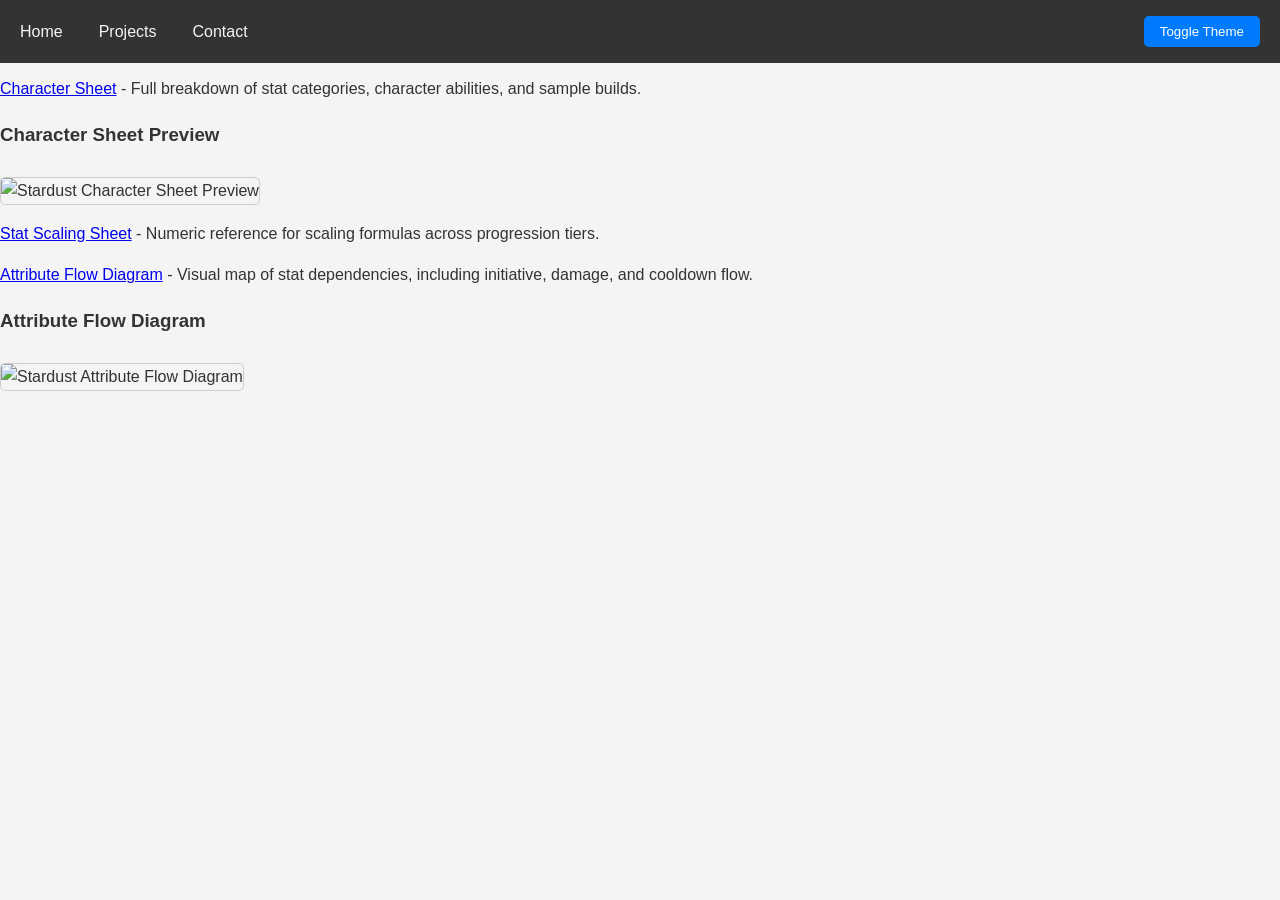
==== stardust.html @ 1f71daff "Add dropdown navigation for project pages" ====
<!DOCTYPE html>
<html lang="en">
<head>
    <meta charset="UTF-8">
    <meta name="viewport" content="width=device-width, initial-scale=1.0">
    <title>Stardust</title>
    <link rel="stylesheet" href="style.css">
</head>
<body>
    <header>
    <nav>
        <ul>
            <!-- Navigation links to different sections of the page -->
            <li><a href="index.html">Home</a></li>
            <li class="dropdown">
                <a href="javascript:void(0)" class="dropbtn">Projects</a>
                <div class="dropdown-content">
                    <a href="stardust.html">Stardust</a>
                    <a href="wtss.html">When The Sun Sets</a>
                </div>
            </li>
            <li><a href="index.html#contact">Contact</a></li>
        </ul>
    </nav>
    <!-- Button to toggle between light and dark themes -->
    <button id="theme-toggle">Toggle Theme</button>
    </header>
    <main>
        <ul>
            <li>
                <a href="assets/Stardust Character Sheet.pdf" target="_blank">Character Sheet</a> - Full breakdown of stat categories, character abilities, and sample builds.
                <div>
                    <h3>Character Sheet Preview</h3>
                    <img src="assets/Stardust Stats.png" alt="Stardust Character Sheet Preview" style="max-width: 100%; height: auto; margin-top: 0.5em;">
                </div>
            </li>
            <li>
                <a href="assets/Stardust Stat Sheet.pdf" target="_blank">Stat Scaling Sheet</a> - Numeric reference for scaling formulas across progression tiers.
            </li>
            <li>
                <a href="assets/Stardust Stats.png" target="_blank">Attribute Flow Diagram</a> - Visual map of stat dependencies, including initiative, damage, and cooldown flow.
                <div>
                    <h3>Attribute Flow Diagram</h3>
                    <img src="assets/Stardust Stats.png" alt="Stardust Attribute Flow Diagram" style="max-width: 100%; height: auto; margin-top: 0.5em;">
                </div>
            </li>
        </ul>
    </main>
    <script src="script.js"></script>
</body>
</html>
---- style.css ----
/* General Styles */
:root {
    --primary-color: #333;
    --secondary-color: #f4f4f4;
    --accent-color: #007bff;
    --text-color: #333;
    --bg-color: #f4f4f4;
}

body {
    font-family: 'Segoe UI', Tahoma, Geneva, Verdana, sans-serif;
    line-height: 1.6;
    margin: 0;
    padding: 0;
    background-color: var(--bg-color);
    color: var(--text-color);
    transition: background-color 0.3s, color 0.3s;
}

.dark-theme {
    --primary-color: #f4f4f4;
    --secondary-color: #333;
    --accent-color: #007bff;
    --text-color: #f4f4f4;
    --bg-color: #222;
}

/* Header */
header {
    background: var(--primary-color);
    color: var(--secondary-color);
    padding: 1rem 0;
    position: fixed;
    width: 100%;
    top: 0;
    z-index: 1000;
    display: flex;
    justify-content: space-between;
    align-items: center;
}

nav ul {
    list-style: none;
    padding: 0;
    margin: 0;
    display: flex;
}

nav ul li {
    margin-left: 20px;
}

nav a {
    color: var(--secondary-color);
    text-decoration: none;
}

/* Dropdown Button */
.dropbtn {
    padding: 16px;
    font-size: 16px;
    border: none;
    cursor: pointer;
}

/* The container <div> - needed to position the dropdown content */
.dropdown {
    position: relative;
    display: inline-block;
}

/* Dropdown Content (Hidden by Default) */
.dropdown-content {
    display: none;
    position: absolute;
    background-color: #f9f9f9;
    min-width: 160px;
    box-shadow: 0px 8px 16px 0px rgba(0,0,0,0.2);
    z-index: 1;
}

/* Links inside the dropdown */
.dropdown-content a {
    color: black;
    padding: 12px 16px;
    text-decoration: none;
    display: block;
}

/* Change color of dropdown links on hover */
.dropdown-content a:hover {background-color: #f1f1f1}

/* Show the dropdown menu on hover */
.dropdown:hover .dropdown-content {
    display: block;
}

#theme-toggle {
    margin-right: 20px;
    background: var(--accent-color);
    color: white;
    border: none;
    padding: 0.5rem 1rem;
    cursor: pointer;
    border-radius: 5px;
}

/* Main Content */
main {
    padding-top: 60px; /* For fixed header */
}

section {
    padding: 2rem;
    margin: 0 2rem;
    border-bottom: 1px solid #ccc;
}

/* Hero Section */
#hero {
    min-height: 100vh;
    display: flex;
    align-items: center;
    justify-content: center;
    text-align: center;
}

.hero-content h1 {
    font-size: 3rem;
    margin-bottom: 0.5rem;
}

.hero-buttons .btn {
    display: inline-block;
    padding: 0.8rem 1.6rem;
    margin: 0.5rem;
    background: var(--accent-color);
    color: white;
    text-decoration: none;
    border-radius: 5px;
    transition: background-color 0.3s;
}

.hero-buttons .btn:hover {
    background: #0056b3;
}

/* Skills Section */
#skills ul {
    list-style: none;
    padding: 0;
}

#skills li {
    background: var(--primary-color);
    color: var(--secondary-color);
    padding: 0.5rem;
    margin-bottom: 0.5rem;
    border-radius: 5px;
}

/* Projects Section */
.project-container {
    margin-bottom: 1rem;
}

.project-header {
    background: var(--accent-color);
    color: white;
    padding: 1rem;
    width: 100%;
    border: none;
    text-align: left;
    cursor: pointer;
    font-size: 1.2rem;
    border-radius: 5px;
}

.project-content {
    padding: 1rem;
    background: var(--secondary-color);
    color: var(--primary-color);
    display: none; /* Hidden by default */
}

/* Project Pages */
main ul {
    list-style: none;
    padding: 0;
}

main ul li {
    margin-bottom: 1rem;
}

main ul li img {
    max-width: 100%;
    height: auto;
    border: 1px solid #ccc;
    border-radius: 5px;
}

/* Footer */
footer {
    text-align: center;
    padding: 2rem;
}

footer a {
    color: var(--accent-color);
    text-decoration: none;
}

/* Responsive Design */
@media(max-width: 768px) {
    header {
        flex-direction: column;
    }

    nav ul {
        flex-direction: column;
        align-items: center;
        width: 100%;
    }

    nav ul li {
        margin: 10px 0;
    }

    main {
        padding-top: 120px; /* Adjust for taller header */
    }

    section {
        margin: 0 1rem;
    }

    .hero-content h1 {
        font-size: 2rem;
    }
}
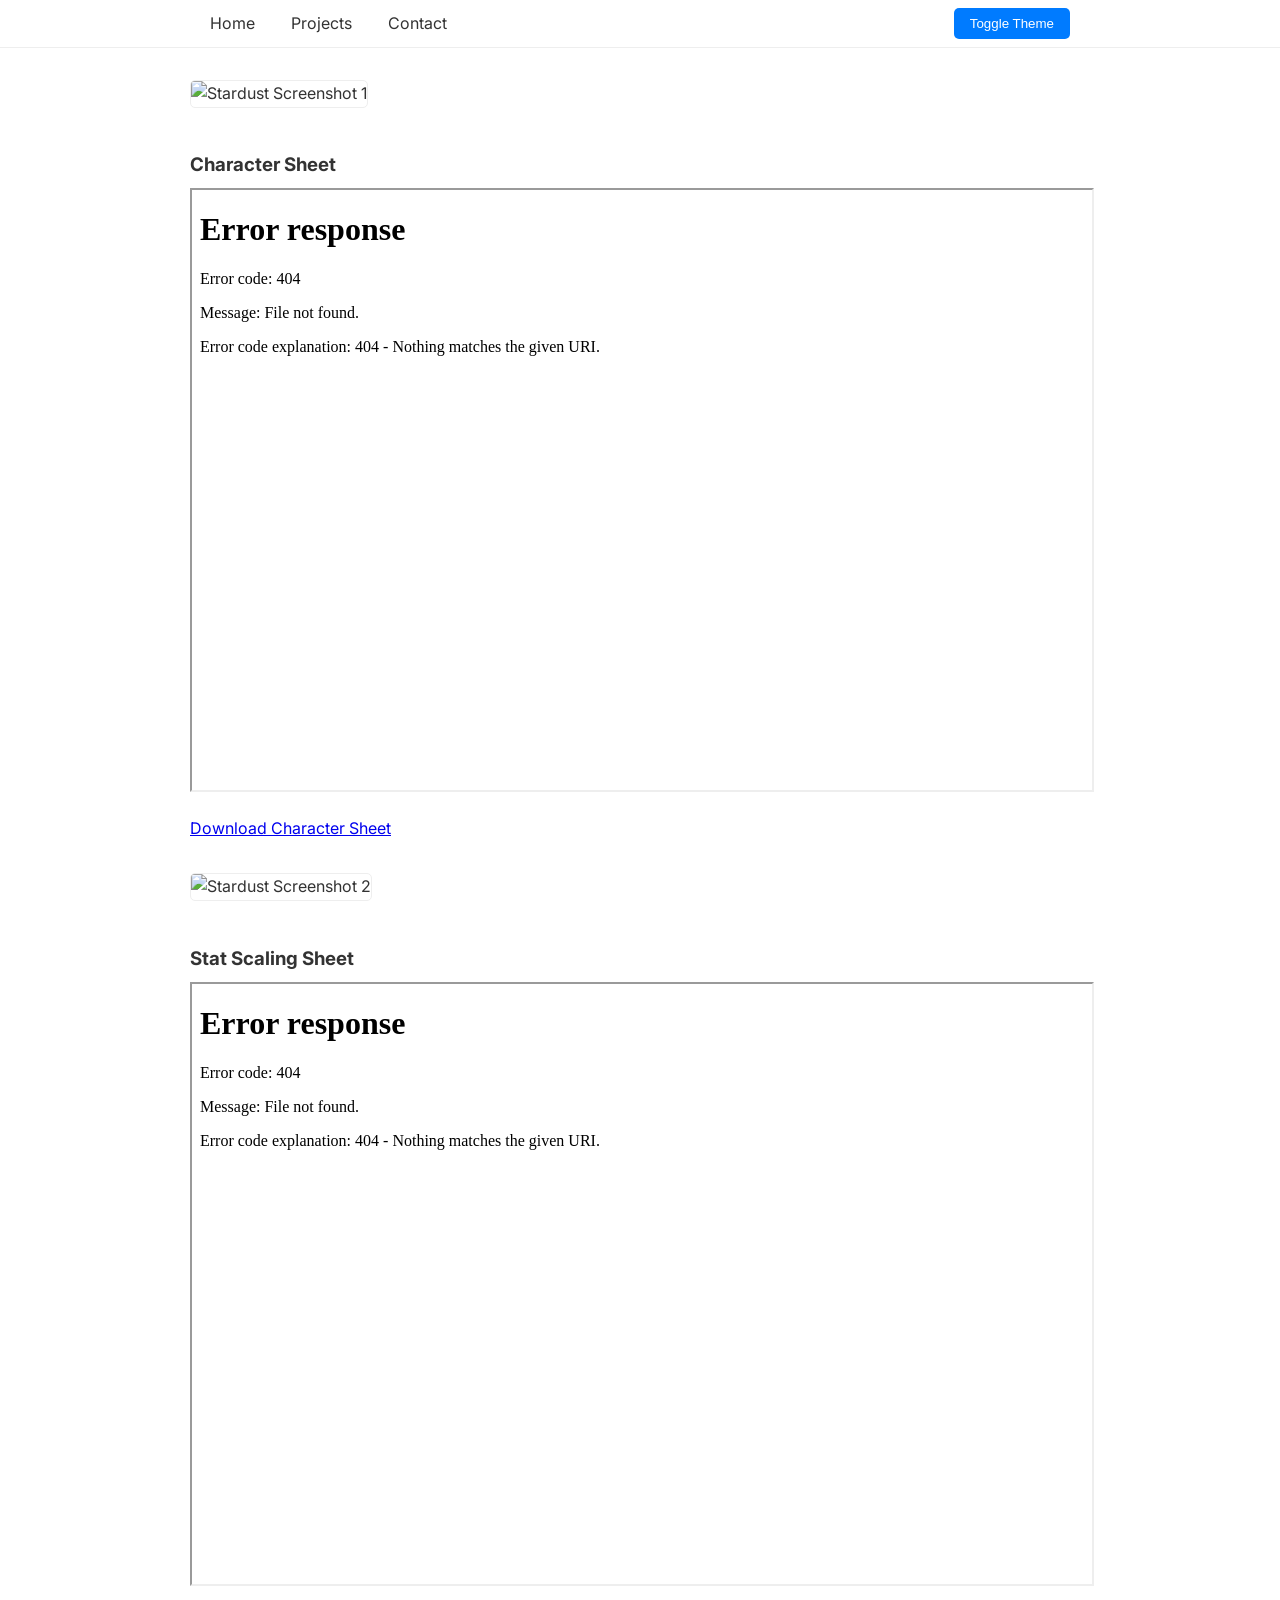
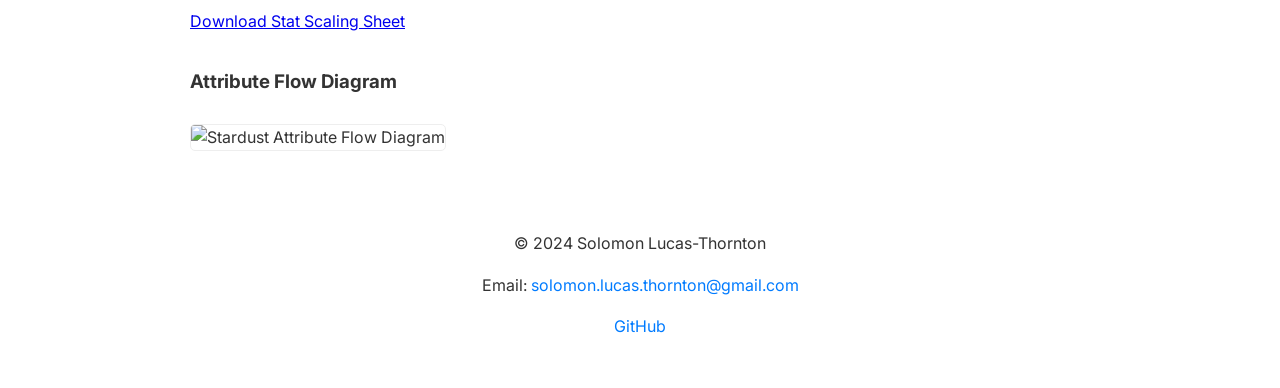
==== commit f638c6b2: "Fix layout, styling, and asset rendering This commit addresses a number of issues to improve the ove" ====
--- a/stardust.html
+++ b/stardust.html
@@ -8,44 +8,49 @@
 </head>
 <body>
     <header>
-    <nav>
-        <ul>
-            <!-- Navigation links to different sections of the page -->
-            <li><a href="index.html">Home</a></li>
-            <li class="dropdown">
-                <a href="javascript:void(0)" class="dropbtn">Projects</a>
-                <div class="dropdown-content">
-                    <a href="stardust.html">Stardust</a>
-                    <a href="wtss.html">When The Sun Sets</a>
-                </div>
-            </li>
-            <li><a href="index.html#contact">Contact</a></li>
-        </ul>
-    </nav>
-    <!-- Button to toggle between light and dark themes -->
-    <button id="theme-toggle">Toggle Theme</button>
+        <div class="header-container">
+            <nav>
+                <ul>
+                    <!-- Navigation links to different sections of the page -->
+                    <li><a href="index.html">Home</a></li>
+                    <li class="dropdown">
+                        <a href="javascript:void(0)" class="dropbtn">Projects</a>
+                        <div class="dropdown-content">
+                            <a href="stardust.html">Stardust</a>
+                            <a href="wtss.html">When The Sun Sets</a>
+                        </div>
+                    </li>
+                    <li><a href="index.html#contact">Contact</a></li>
+                </ul>
+            </nav>
+            <!-- Button to toggle between light and dark themes -->
+            <button id="theme-toggle">Toggle Theme</button>
+        </div>
     </header>
     <main>
-        <ul>
-            <li>
-                <a href="assets/Stardust Character Sheet.pdf" target="_blank">Character Sheet</a> - Full breakdown of stat categories, character abilities, and sample builds.
-                <div>
-                    <h3>Character Sheet Preview</h3>
-                    <img src="assets/Stardust Stats.png" alt="Stardust Character Sheet Preview" style="max-width: 100%; height: auto; margin-top: 0.5em;">
-                </div>
-            </li>
-            <li>
-                <a href="assets/Stardust Stat Sheet.pdf" target="_blank">Stat Scaling Sheet</a> - Numeric reference for scaling formulas across progression tiers.
-            </li>
-            <li>
-                <a href="assets/Stardust Stats.png" target="_blank">Attribute Flow Diagram</a> - Visual map of stat dependencies, including initiative, damage, and cooldown flow.
-                <div>
-                    <h3>Attribute Flow Diagram</h3>
-                    <img src="assets/Stardust Stats.png" alt="Stardust Attribute Flow Diagram" style="max-width: 100%; height: auto; margin-top: 0.5em;">
-                </div>
-            </li>
-        </ul>
+        <img src="assets/stardust_screenshot_1.jpg" alt="Stardust Screenshot 1" class="screenshot">
+        <div class="pdf-container">
+            <h3>Character Sheet</h3>
+            <iframe src="assets/stardust_character_sheet.pdf" width="100%" height="600px"></iframe>
+            <p><a href="assets/stardust_character_sheet.pdf" target="_blank">Download Character Sheet</a></p>
+        </div>
+        <img src="assets/stardust_screenshot_2.jpg" alt="Stardust Screenshot 2" class="screenshot">
+        <div class="pdf-container">
+            <h3>Stat Scaling Sheet</h3>
+            <iframe src="assets/stardust_stat_sheet.pdf" width="100%" height="600px"></iframe>
+            <p><a href="assets/stardust_stat_sheet.pdf" target="_blank">Download Stat Scaling Sheet</a></p>
+        </div>
+        <div>
+            <h3>Attribute Flow Diagram</h3>
+            <img src="assets/stardust_stats.png" alt="Stardust Attribute Flow Diagram" style="max-width: 100%; height: auto; margin-top: 0.5em;">
+        </div>
     </main>
+    <!-- Footer -->
+    <footer>
+        <p>&copy; 2024 Solomon Lucas-Thornton</p>
+        <p>Email: <a href="mailto:solomon.lucas.thornton@gmail.com">solomon.lucas.thornton@gmail.com</a></p>
+        <p><a href="https://github.com/Soluke" target="_blank">GitHub</a></p>
+    </footer>
     <script src="script.js"></script>
 </body>
 </html>
--- a/style.css
+++ b/style.css
@@ -1,14 +1,16 @@
 /* General Styles */
+@import url('https://fonts.googleapis.com/css2?family=Inter:wght@400;700&display=swap');
+
 :root {
     --primary-color: #333;
     --secondary-color: #f4f4f4;
     --accent-color: #007bff;
     --text-color: #333;
-    --bg-color: #f4f4f4;
+    --bg-color: #fff;
 }
 
 body {
-    font-family: 'Segoe UI', Tahoma, Geneva, Verdana, sans-serif;
+    font-family: 'Inter', sans-serif;
     line-height: 1.6;
     margin: 0;
     padding: 0;
@@ -27,16 +29,37 @@
 
 /* Header */
 header {
-    background: var(--primary-color);
-    color: var(--secondary-color);
-    padding: 1rem 0;
+    background: #fff;
+    color: var(--primary-color);
+    padding: 0.5rem 0;
     position: fixed;
     width: 100%;
     top: 0;
     z-index: 1000;
+    border-bottom: 1px solid #eee;
+    display: flex;
+    justify-content: center;
+}
+
+.header-container {
     display: flex;
     justify-content: space-between;
     align-items: center;
+    width: 100%;
+    max-width: 900px;
+    padding: 0 1rem;
+}
+
+header h1 {
+    font-size: 1.5rem;
+    margin: 0;
+}
+
+.headshot {
+    width: 50px;
+    height: 50px;
+    border-radius: 50%;
+    object-fit: cover;
 }
 
 nav ul {
@@ -51,8 +74,13 @@
 }
 
 nav a {
-    color: var(--secondary-color);
+    color: var(--primary-color);
     text-decoration: none;
+    transition: color 0.3s;
+}
+
+nav a:hover {
+    color: var(--accent-color);
 }
 
 /* Dropdown Button */
@@ -107,13 +135,20 @@
 
 /* Main Content */
 main {
-    padding-top: 60px; /* For fixed header */
+    padding: 80px 1rem 1rem;
+    max-width: 900px;
+    margin: 0 auto;
 }
 
 section {
+    padding: 2rem 0;
+    margin-bottom: 1.5rem;
+    border-bottom: 1px solid #eee;
+}
+
+section:nth-child(even) {
+    background-color: #f9f9f9;
     padding: 2rem;
-    margin: 0 2rem;
-    border-bottom: 1px solid #ccc;
 }
 
 /* Hero Section */
@@ -174,6 +209,11 @@
     cursor: pointer;
     font-size: 1.2rem;
     border-radius: 5px;
+    transition: background-color 0.3s;
+}
+
+.project-header:hover {
+    background-color: #0056b3;
 }
 
 .project-content {
@@ -193,10 +233,26 @@
     margin-bottom: 1rem;
 }
 
-main ul li img {
+main img {
     max-width: 100%;
     height: auto;
-    border: 1px solid #ccc;
+    border: 1px solid #eee;
+    border-radius: 5px;
+    object-fit: cover;
+    margin-bottom: 1rem;
+}
+
+.pdf-container {
+    margin-bottom: 2rem;
+}
+
+.pdf-container h3 {
+    margin-bottom: 0.5rem;
+}
+
+.screenshot {
+    width: 100%;
+    margin-bottom: 1.5rem;
     border-radius: 5px;
 }
 
@@ -212,15 +268,17 @@
 }
 
 /* Responsive Design */
-@media(max-width: 768px) {
-    header {
+@media (max-width: 768px) {
+    .header-container {
         flex-direction: column;
+        padding: 0.5rem 1rem;
     }
 
     nav ul {
         flex-direction: column;
         align-items: center;
         width: 100%;
+        margin-top: 1rem;
     }
 
     nav ul li {
@@ -228,14 +286,22 @@
     }
 
     main {
-        padding-top: 120px; /* Adjust for taller header */
+        padding-top: 150px;
     }
 
     section {
-        margin: 0 1rem;
+        padding: 1.5rem 1rem;
+    }
+
+    section:nth-child(even) {
+        padding: 1.5rem 1rem;
     }
 
     .hero-content h1 {
-        font-size: 2rem;
-    }
-}
+        font-size: 2.5rem;
+    }
+
+    .headshot {
+        margin-top: 1rem;
+    }
+}
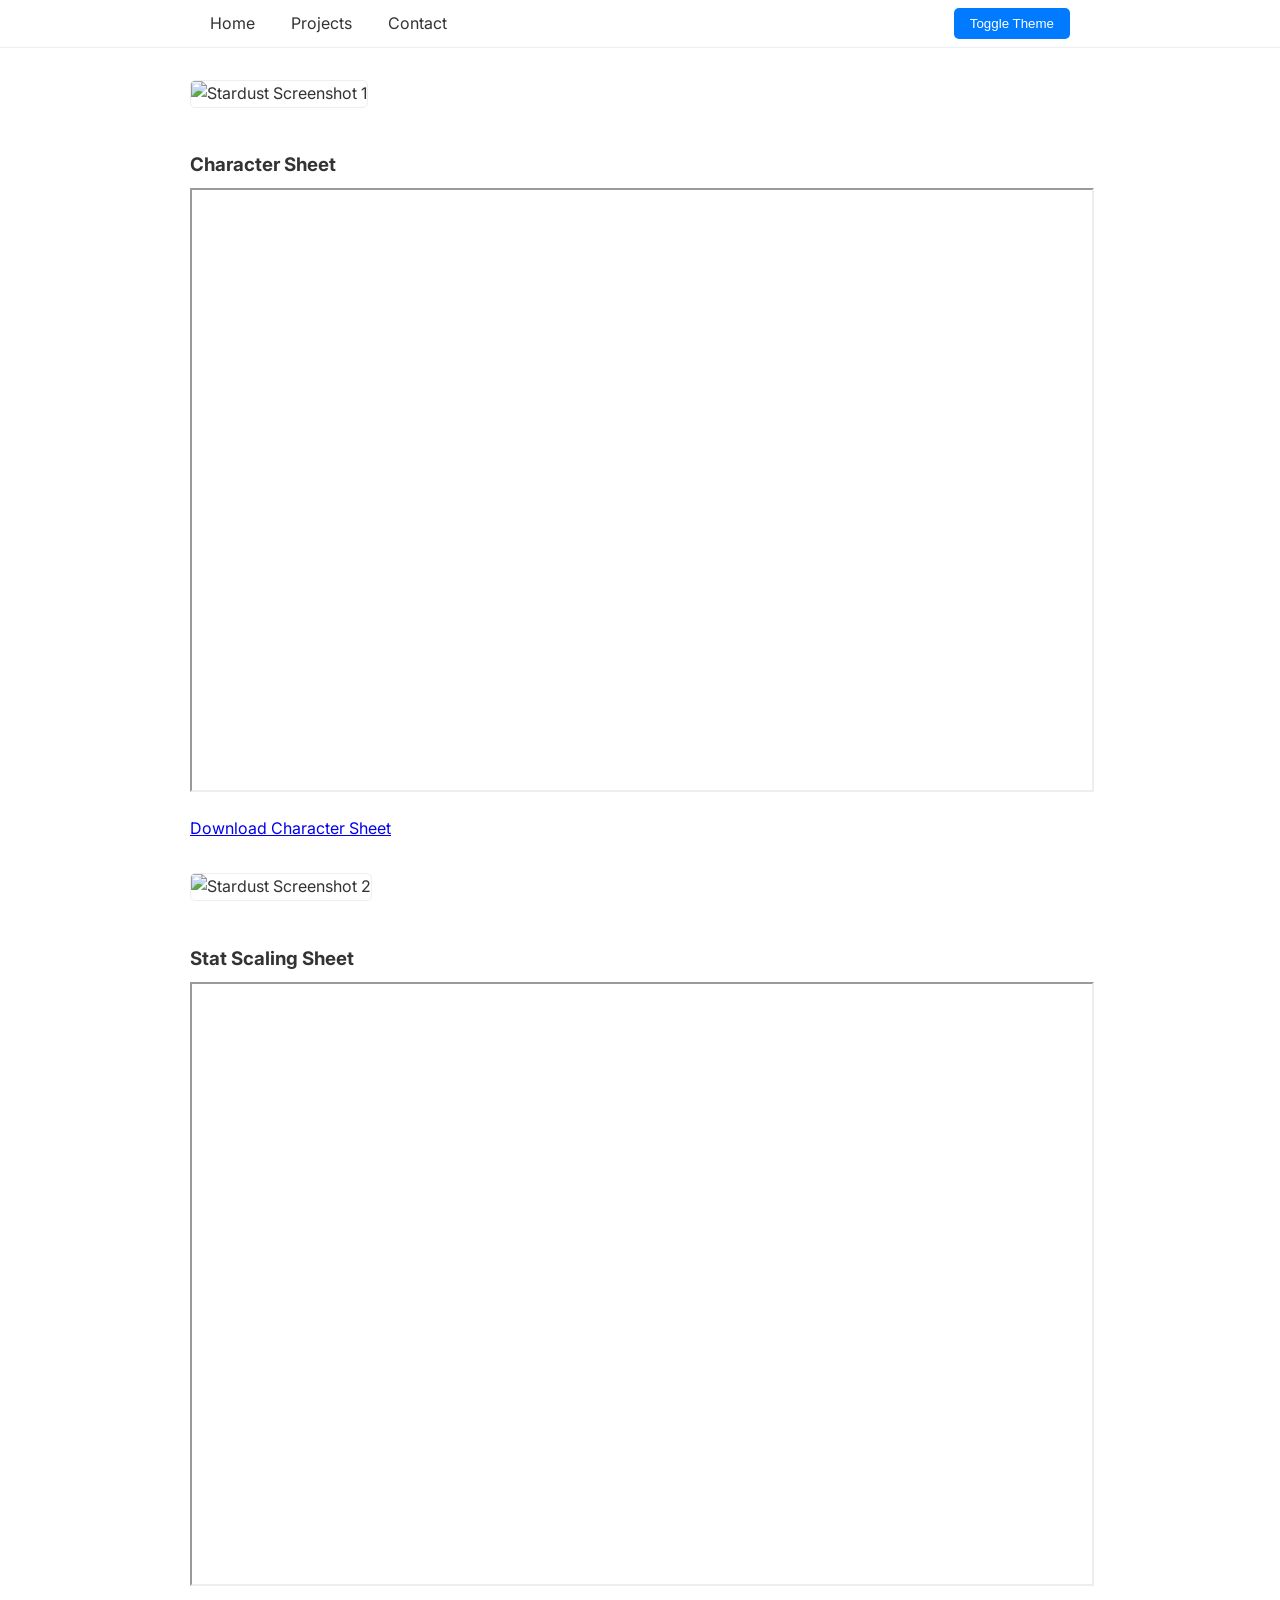
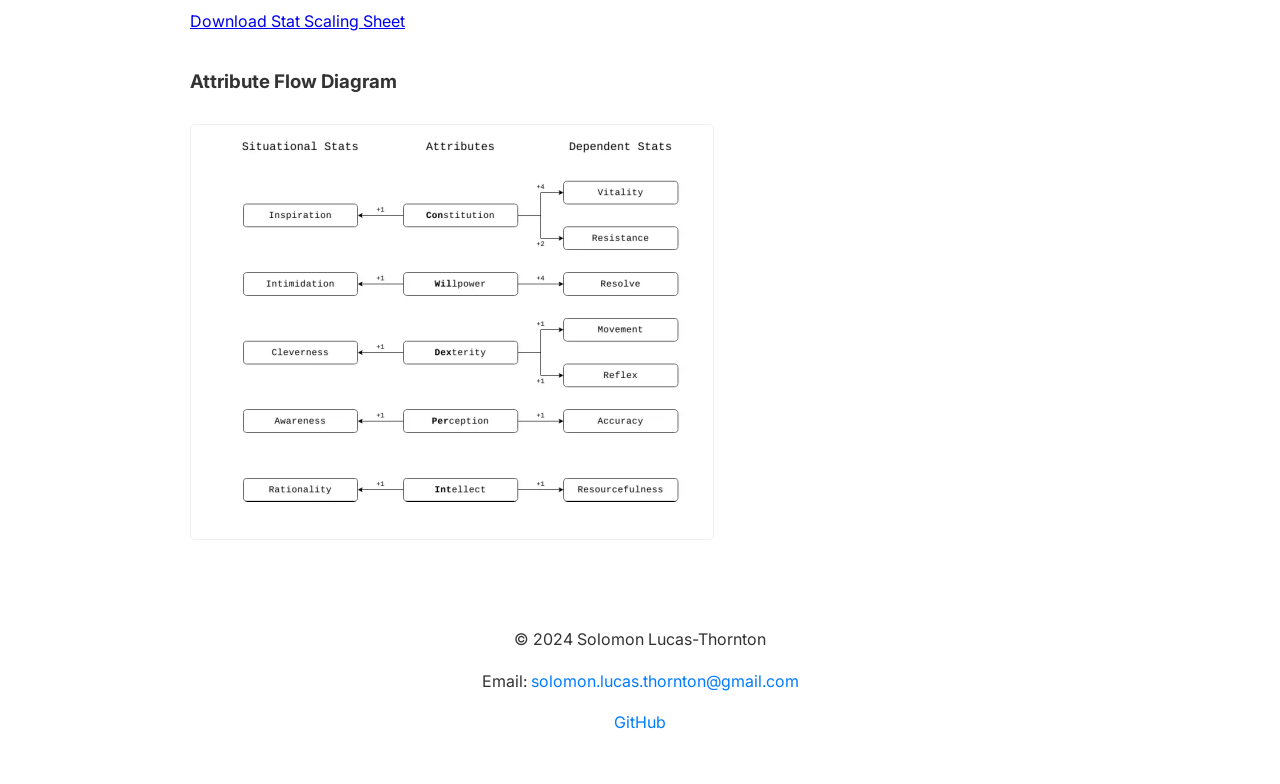
==== commit 0b536b3e: "updated assets to Assets" ====
--- a/stardust.html
+++ b/stardust.html
@@ -28,21 +28,21 @@
         </div>
     </header>
     <main>
-        <img src="assets/stardust_screenshot_1.jpg" alt="Stardust Screenshot 1" class="screenshot">
+        <img src="Assets/stardust_screenshot_1.jpg" alt="Stardust Screenshot 1" class="screenshot">
         <div class="pdf-container">
             <h3>Character Sheet</h3>
-            <iframe src="assets/stardust_character_sheet.pdf" width="100%" height="600px"></iframe>
-            <p><a href="assets/stardust_character_sheet.pdf" target="_blank">Download Character Sheet</a></p>
+            <iframe src="Assets/stardust_character_sheet.pdf" width="100%" height="600px"></iframe>
+            <p><a href="Assets/stardust_character_sheet.pdf" target="_blank">Download Character Sheet</a></p>
         </div>
-        <img src="assets/stardust_screenshot_2.jpg" alt="Stardust Screenshot 2" class="screenshot">
+        <img src="Assets/stardust_screenshot_2.jpg" alt="Stardust Screenshot 2" class="screenshot">
         <div class="pdf-container">
             <h3>Stat Scaling Sheet</h3>
-            <iframe src="assets/stardust_stat_sheet.pdf" width="100%" height="600px"></iframe>
-            <p><a href="assets/stardust_stat_sheet.pdf" target="_blank">Download Stat Scaling Sheet</a></p>
+            <iframe src="Assets/stardust_stat_sheet.pdf" width="100%" height="600px"></iframe>
+            <p><a href="Assets/stardust_stat_sheet.pdf" target="_blank">Download Stat Scaling Sheet</a></p>
         </div>
         <div>
             <h3>Attribute Flow Diagram</h3>
-            <img src="assets/stardust_stats.png" alt="Stardust Attribute Flow Diagram" style="max-width: 100%; height: auto; margin-top: 0.5em;">
+            <img src="Assets/stardust_stats.png" alt="Stardust Attribute Flow Diagram" style="max-width: 100%; height: auto; margin-top: 0.5em;">
         </div>
     </main>
     <!-- Footer -->
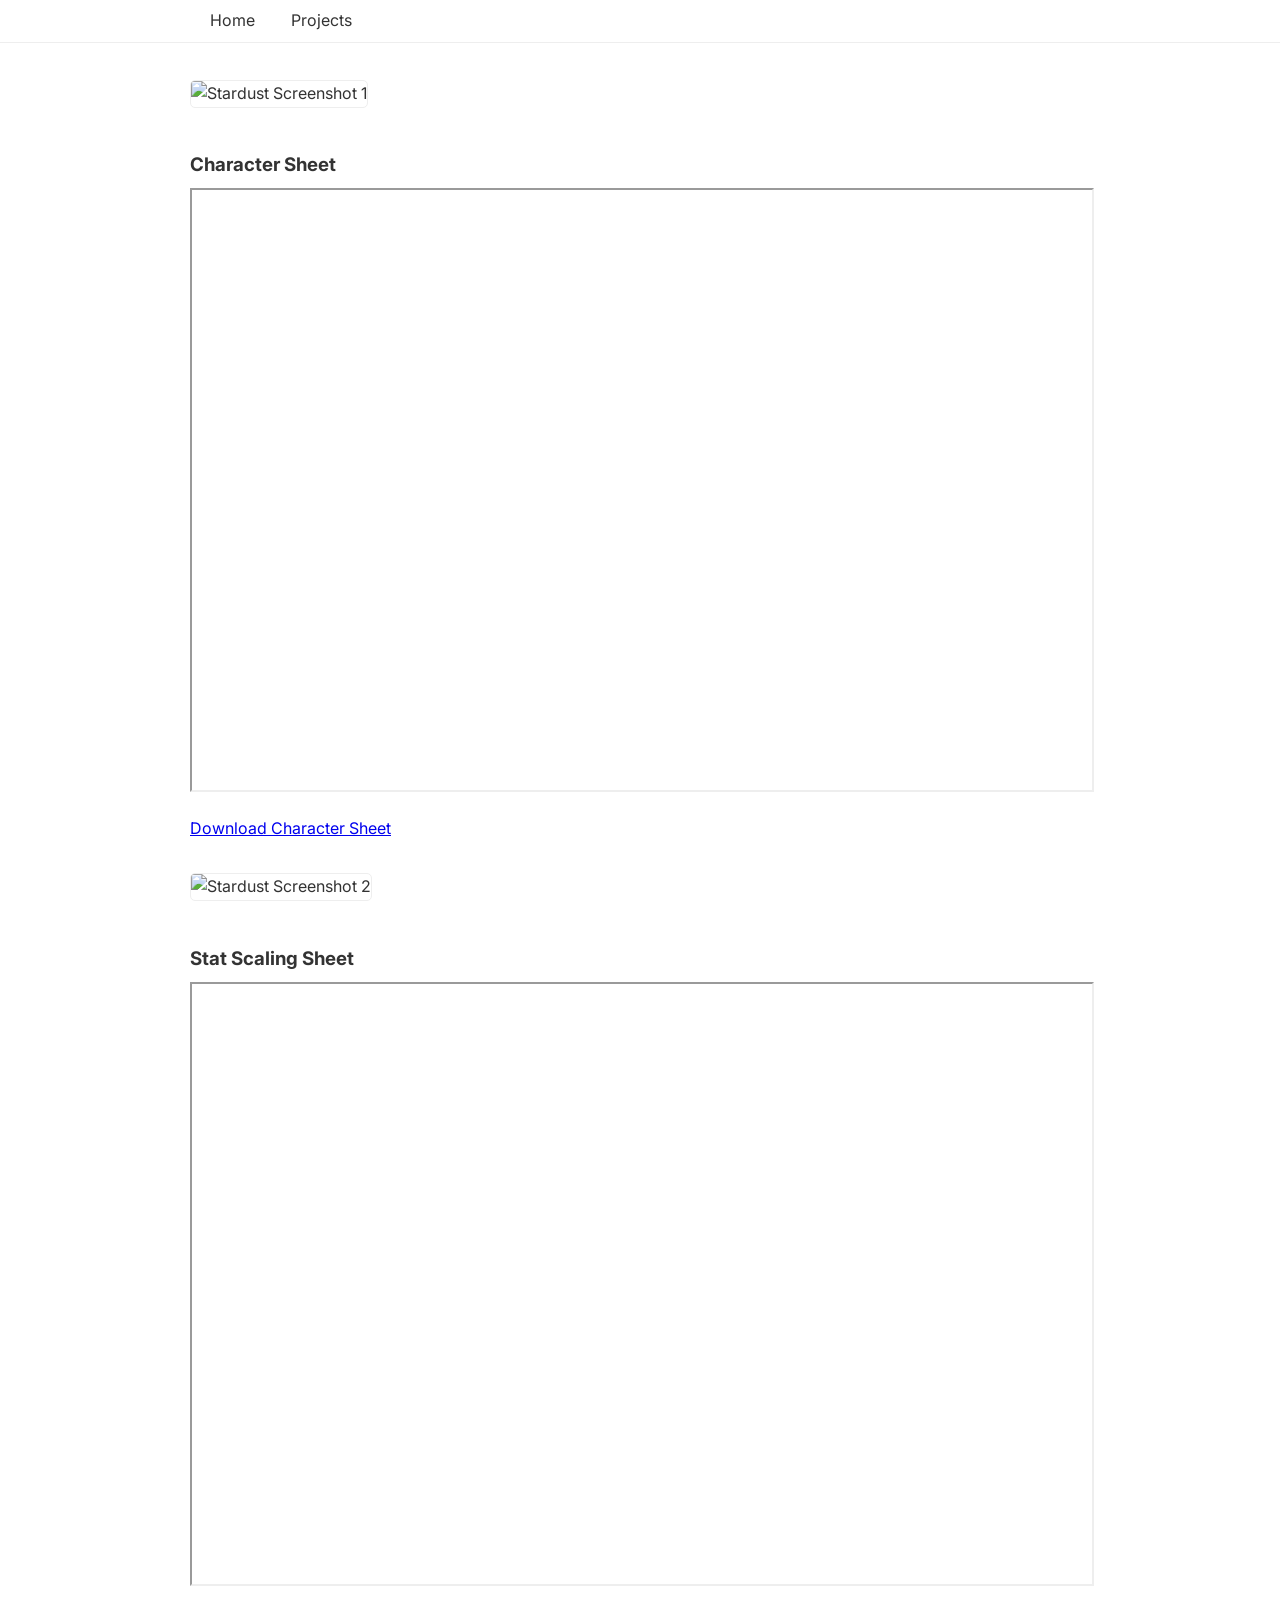
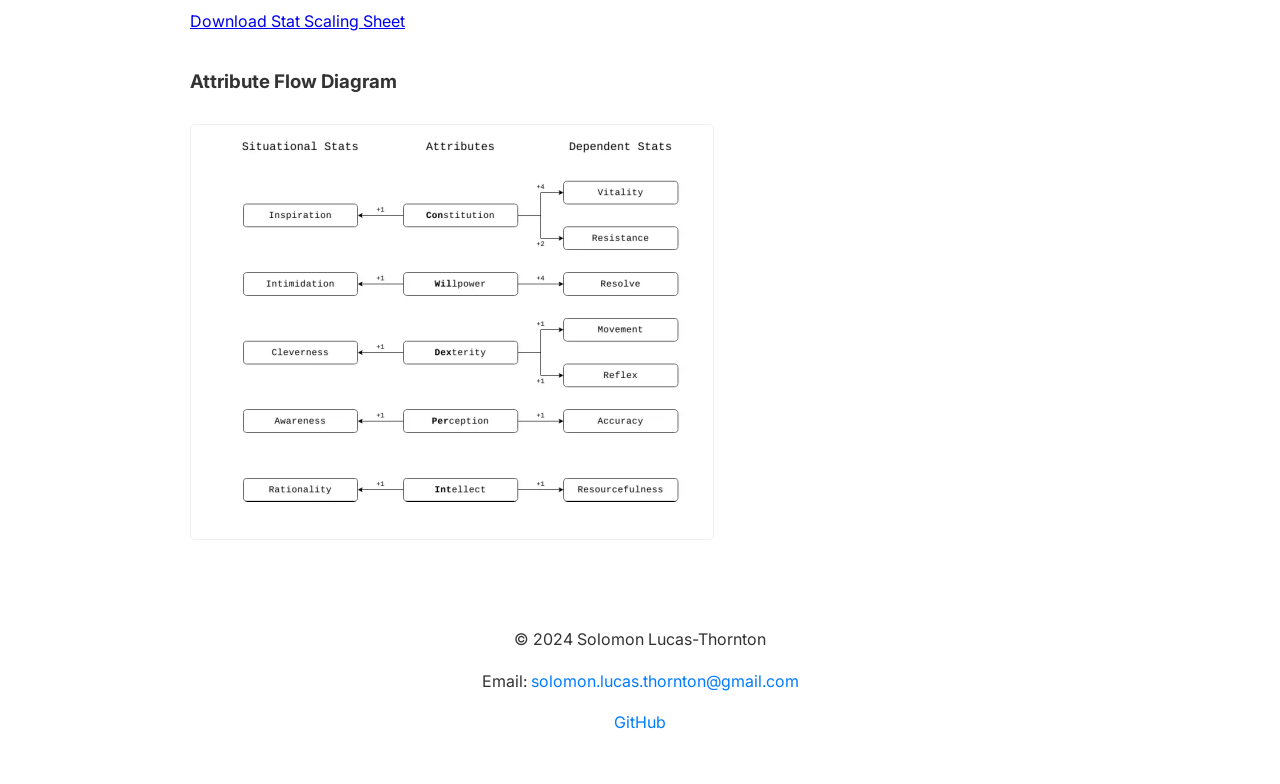
==== commit 76053f49: "removed theme button" ====
--- a/stardust.html
+++ b/stardust.html
@@ -20,11 +20,6 @@
                             <a href="wtss.html">When The Sun Sets</a>
                         </div>
                     </li>
-                    <li><a href="index.html#contact">Contact</a></li>
-                </ul>
-            </nav>
-            <!-- Button to toggle between light and dark themes -->
-            <button id="theme-toggle">Toggle Theme</button>
         </div>
     </header>
     <main>
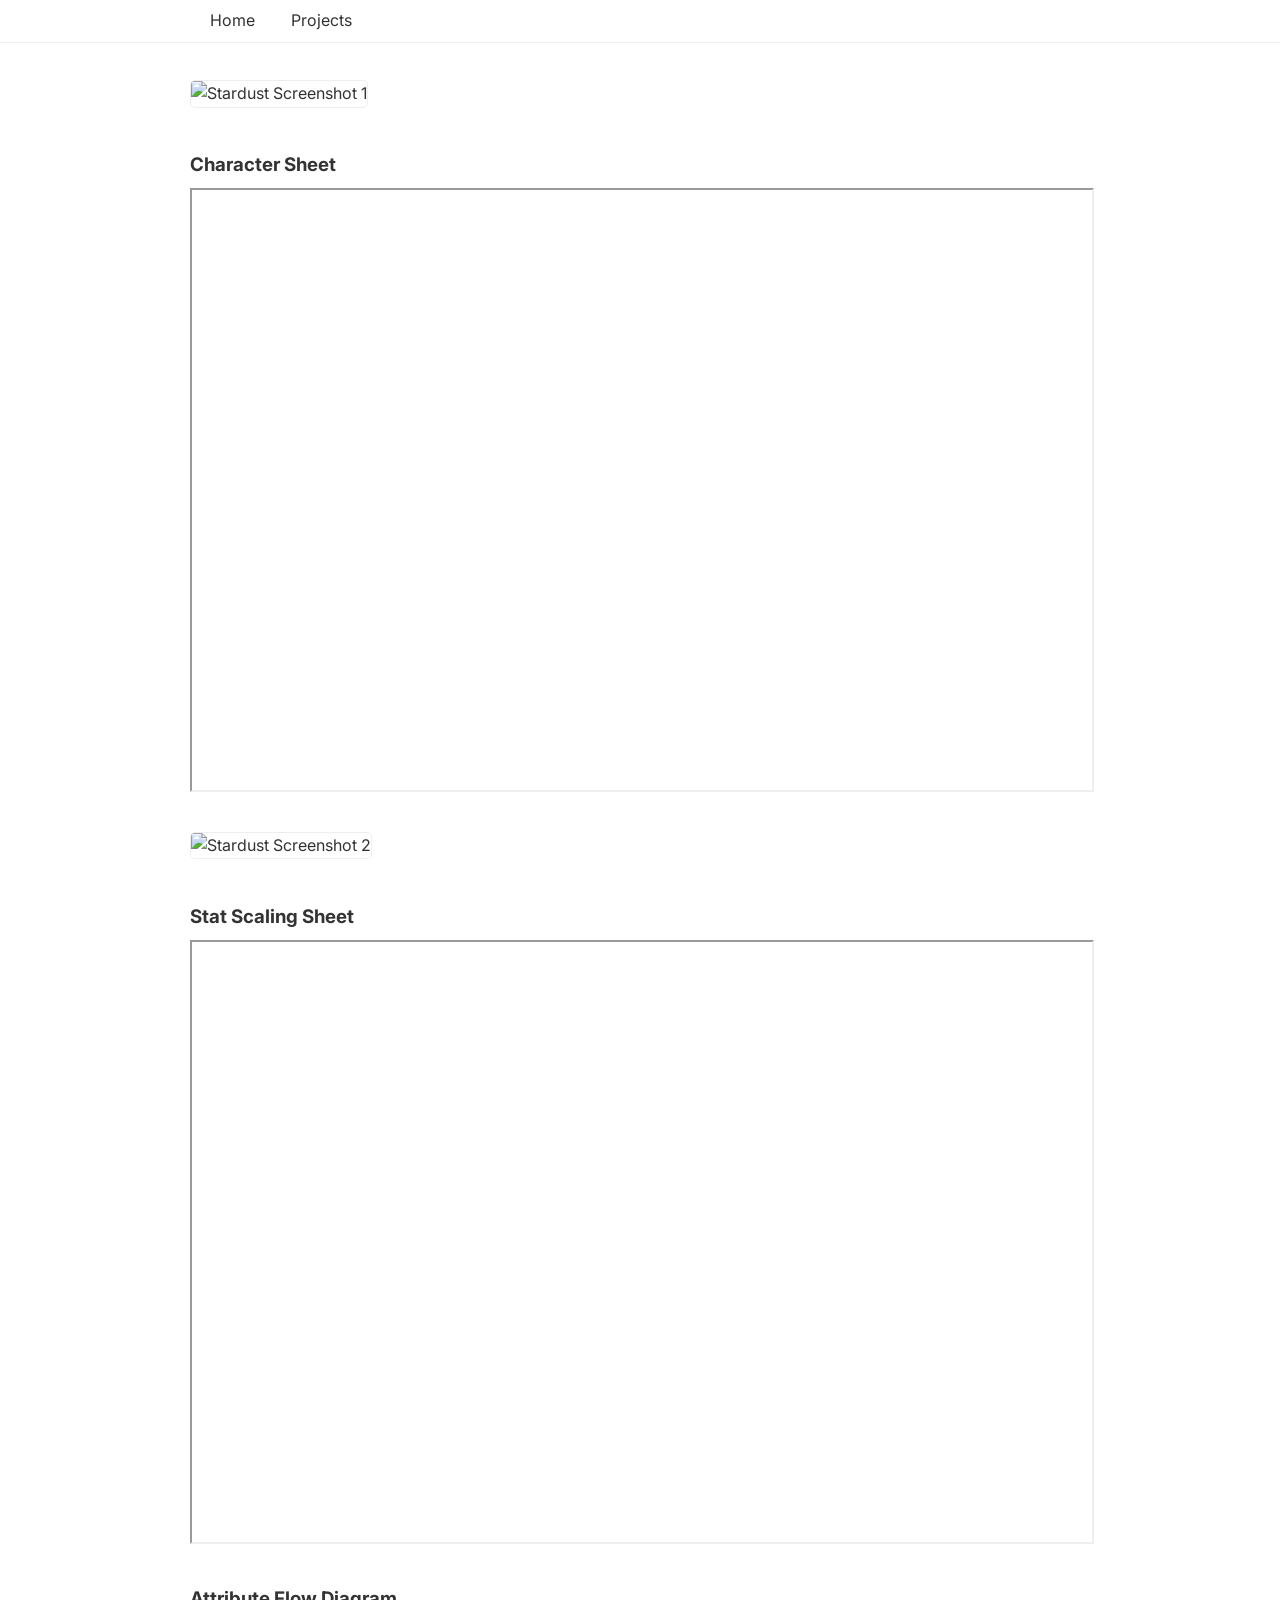
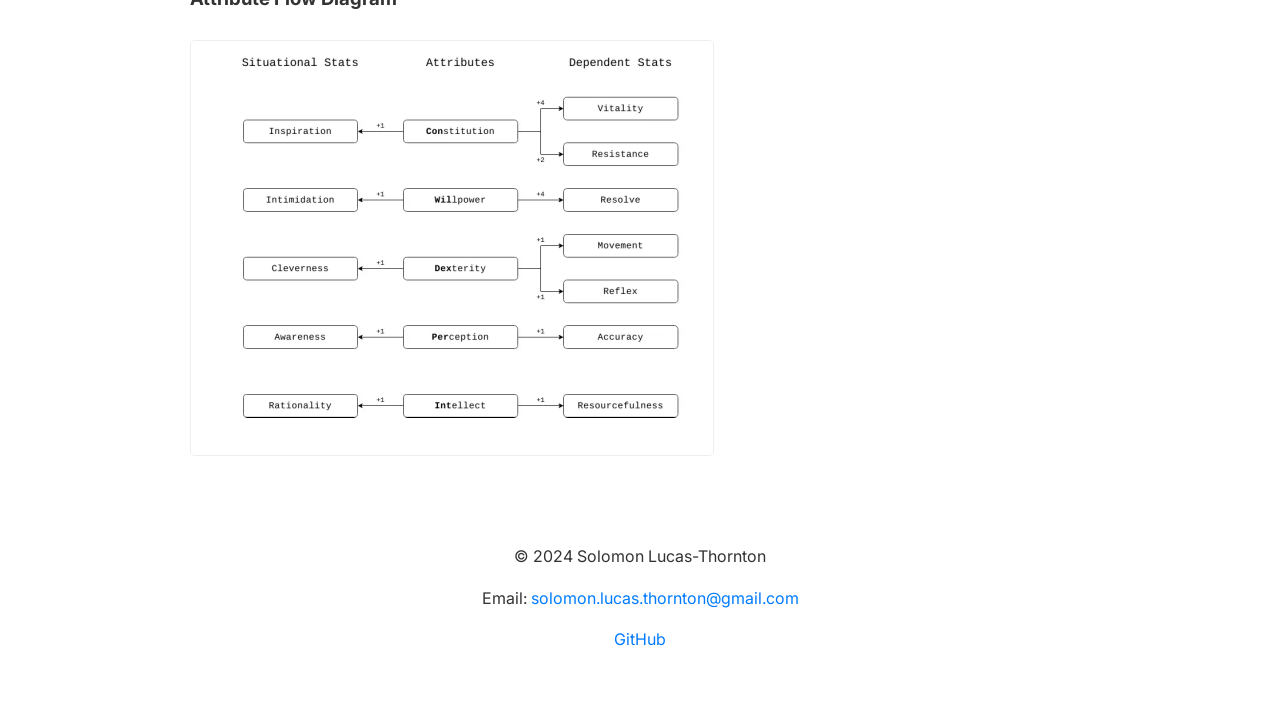
==== commit a6a0753b: "remove download links" ====
--- a/stardust.html
+++ b/stardust.html
@@ -27,13 +27,11 @@
         <div class="pdf-container">
             <h3>Character Sheet</h3>
             <iframe src="Assets/stardust_character_sheet.pdf" width="100%" height="600px"></iframe>
-            <p><a href="Assets/stardust_character_sheet.pdf" target="_blank">Download Character Sheet</a></p>
         </div>
         <img src="Assets/stardust_screenshot_2.jpg" alt="Stardust Screenshot 2" class="screenshot">
         <div class="pdf-container">
             <h3>Stat Scaling Sheet</h3>
             <iframe src="Assets/stardust_stat_sheet.pdf" width="100%" height="600px"></iframe>
-            <p><a href="Assets/stardust_stat_sheet.pdf" target="_blank">Download Stat Scaling Sheet</a></p>
         </div>
         <div>
             <h3>Attribute Flow Diagram</h3>
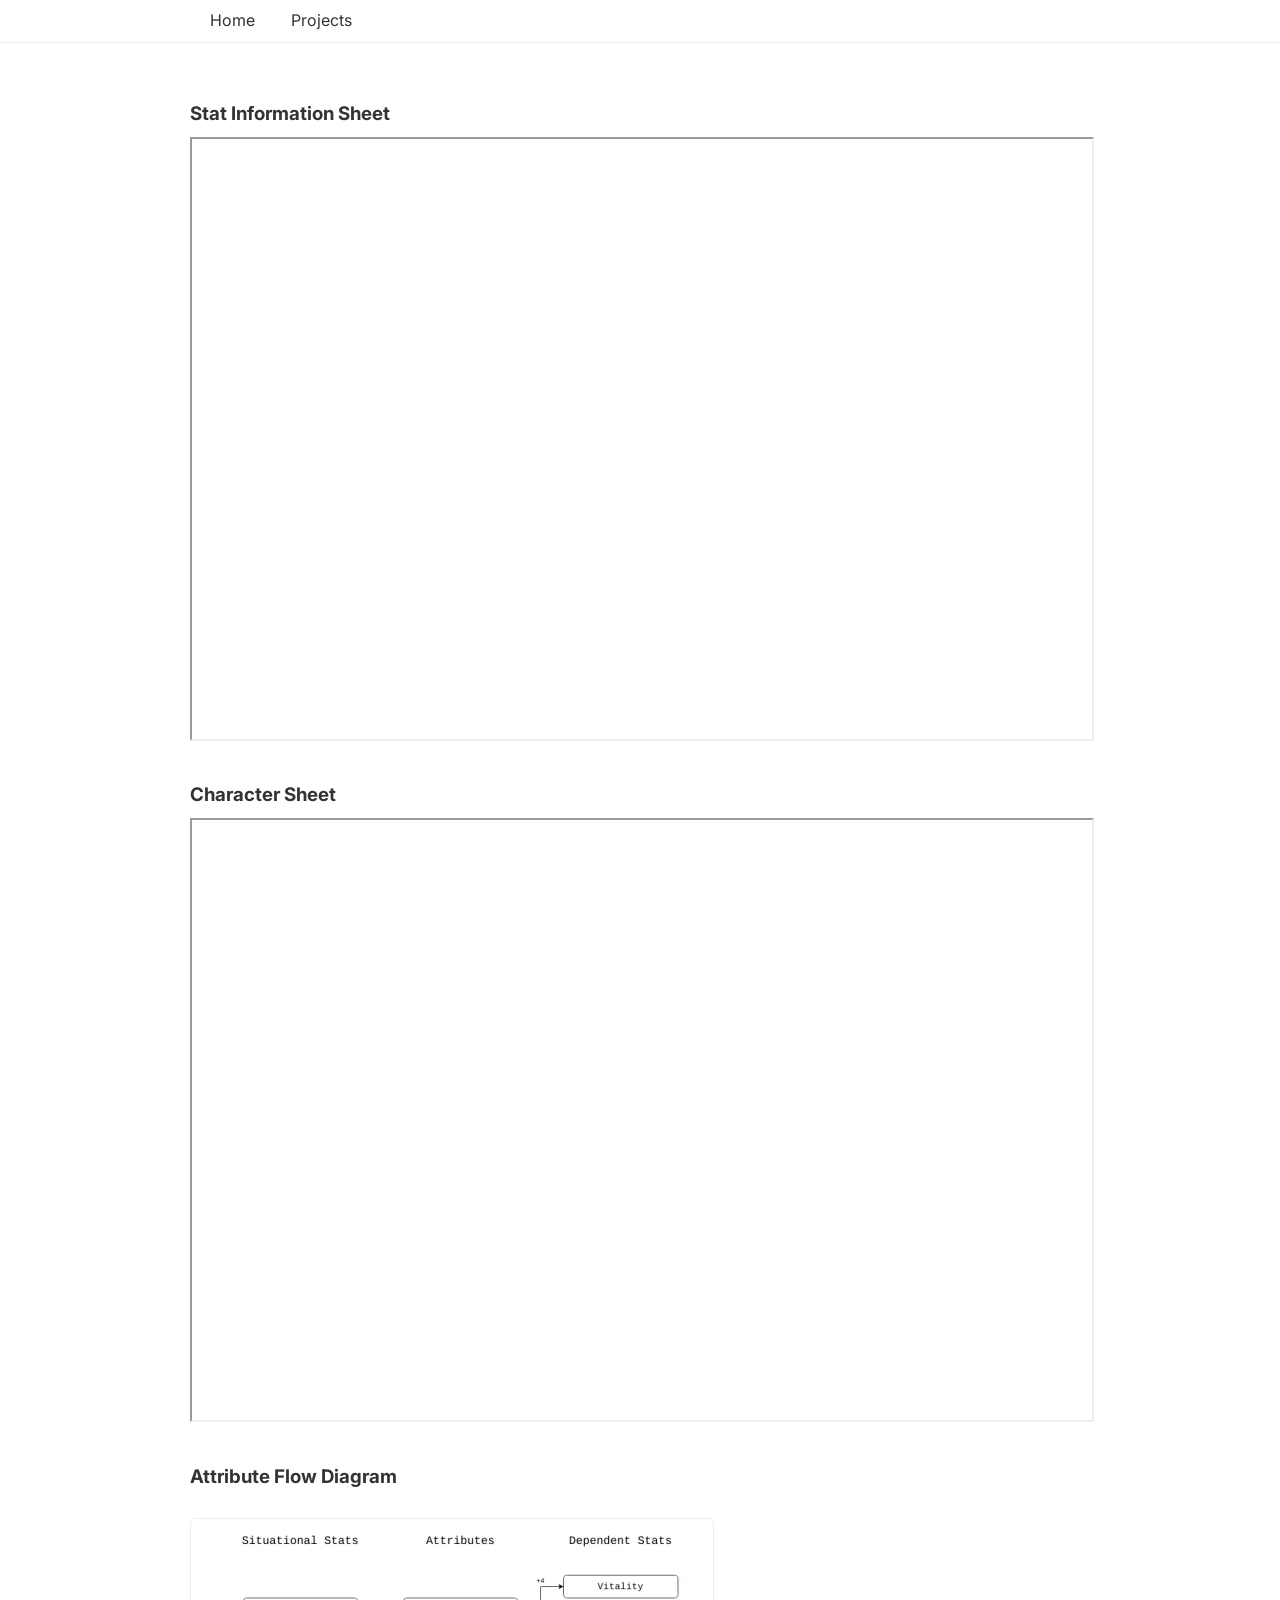
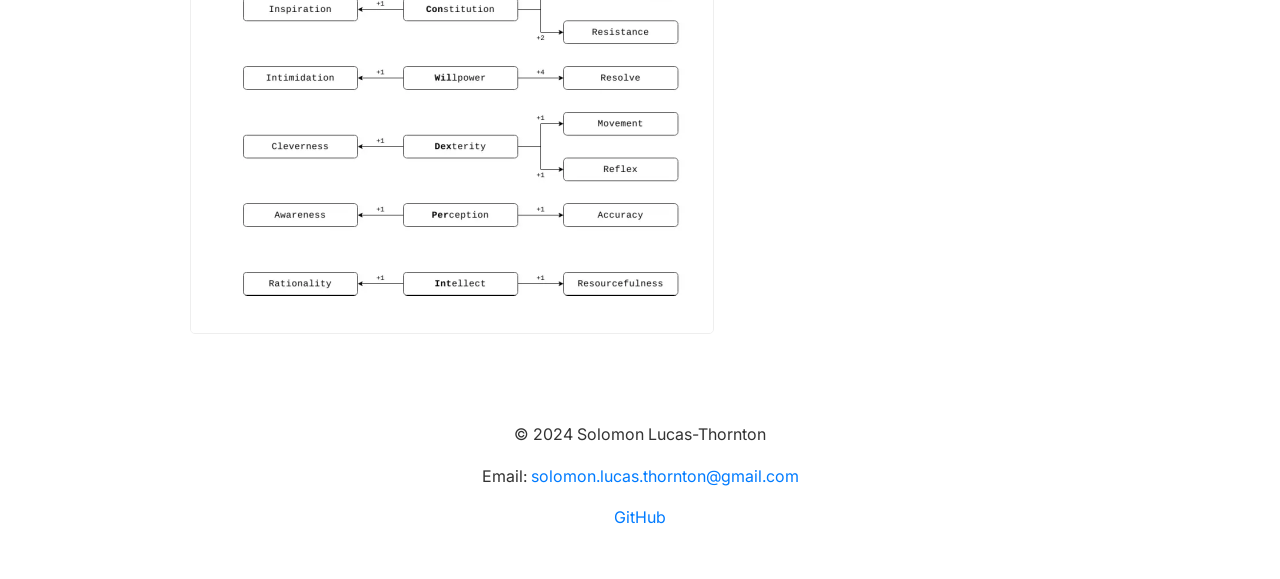
==== commit 8d6de97c: "updates for the site" ====
--- a/stardust.html
+++ b/stardust.html
@@ -23,14 +23,12 @@
         </div>
     </header>
     <main>
-        <img src="Assets/stardust_screenshot_1.jpg" alt="Stardust Screenshot 1" class="screenshot">
+        <div class="pdf-container">
+            <h3>Stat Information Sheet</h3>
+            <iframe src="Assets/stardust_character_sheet.pdf" width="100%" height="600px"></iframe>
+        </div>
         <div class="pdf-container">
             <h3>Character Sheet</h3>
-            <iframe src="Assets/stardust_character_sheet.pdf" width="100%" height="600px"></iframe>
-        </div>
-        <img src="Assets/stardust_screenshot_2.jpg" alt="Stardust Screenshot 2" class="screenshot">
-        <div class="pdf-container">
-            <h3>Stat Scaling Sheet</h3>
             <iframe src="Assets/stardust_stat_sheet.pdf" width="100%" height="600px"></iframe>
         </div>
         <div>
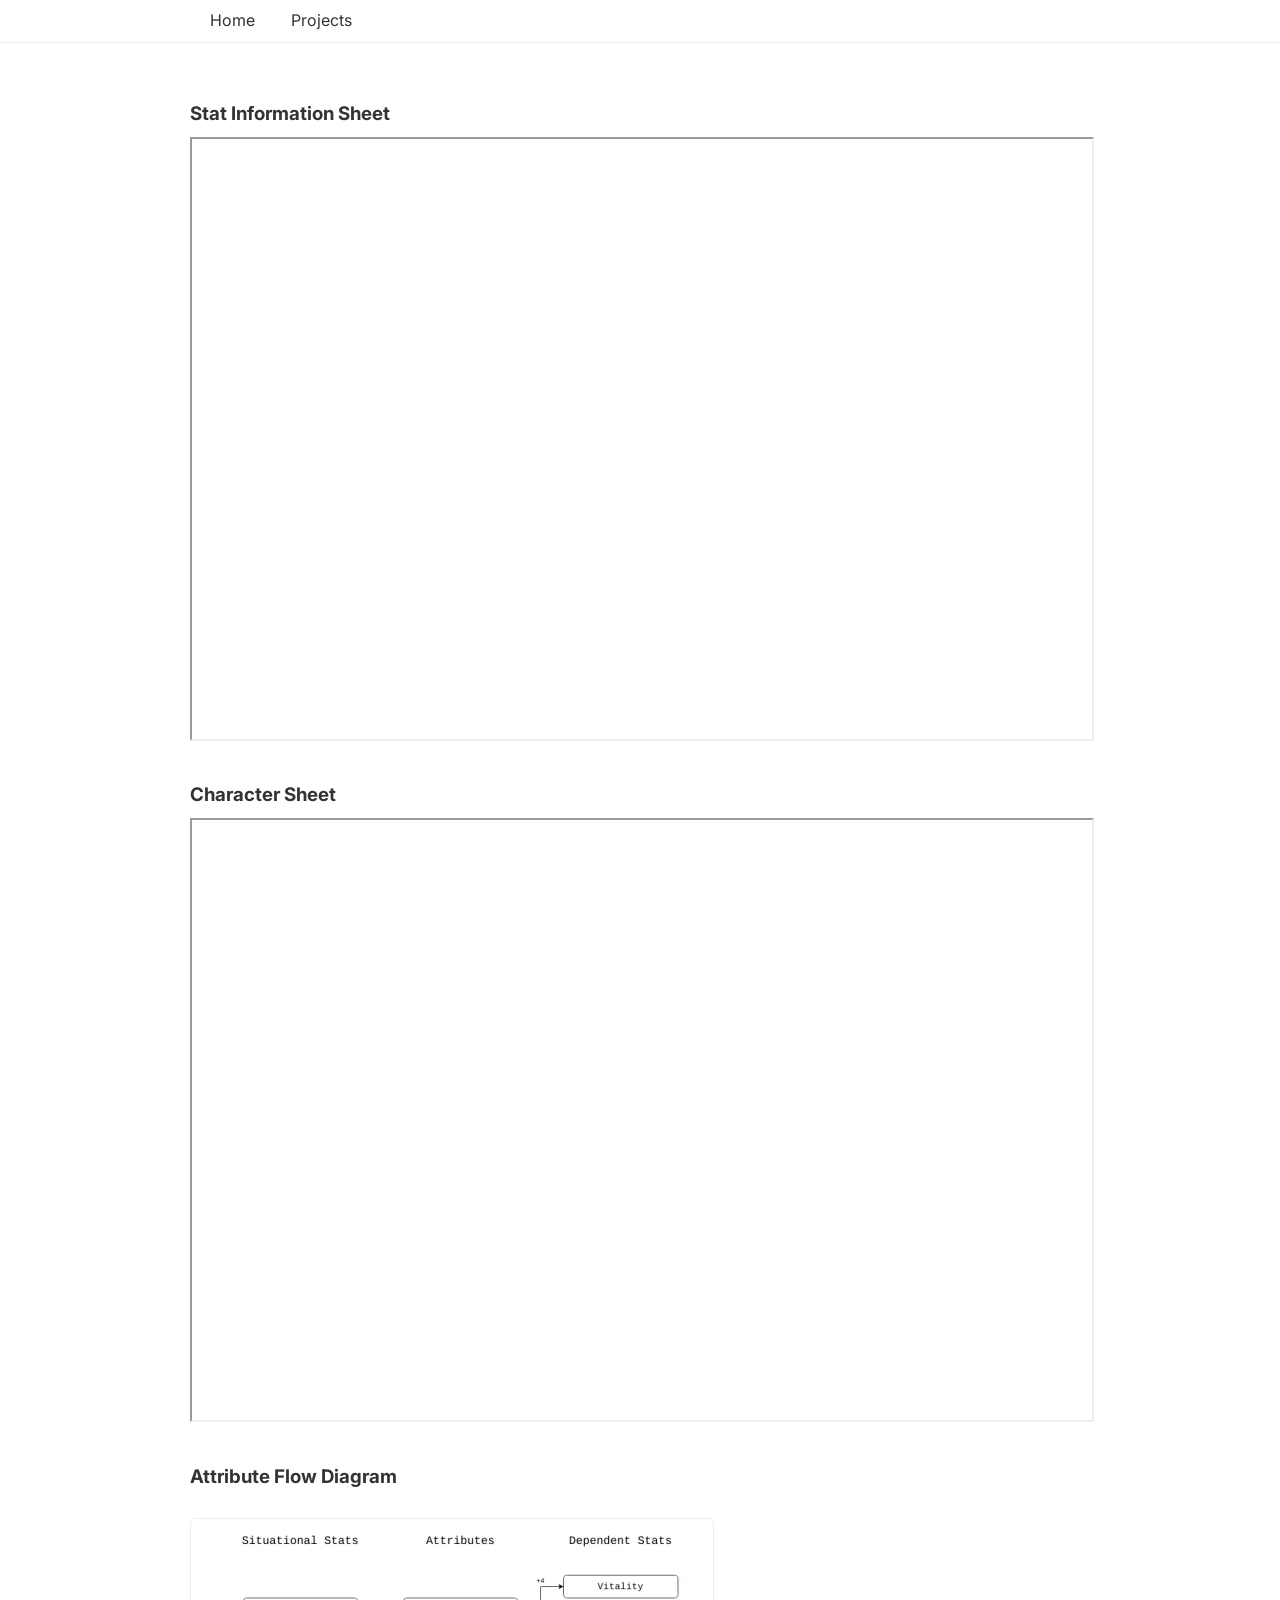
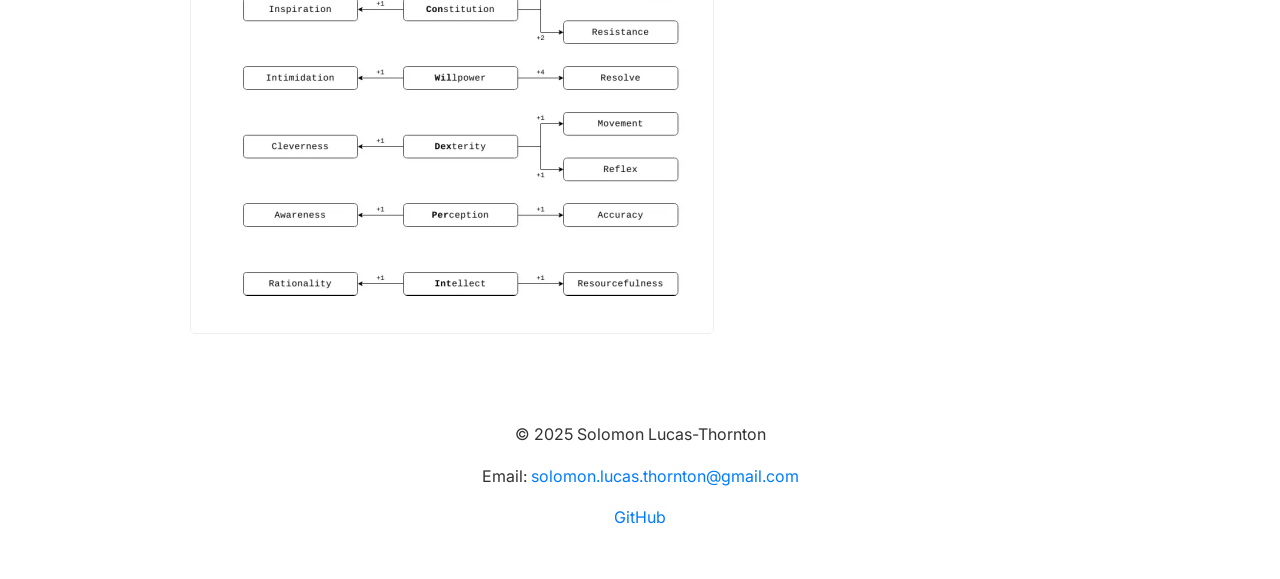
==== commit 981451ae: "updated copyright" ====
--- a/stardust.html
+++ b/stardust.html
@@ -38,7 +38,7 @@
     </main>
     <!-- Footer -->
     <footer>
-        <p>&copy; 2024 Solomon Lucas-Thornton</p>
+        <p>&copy; 2025 Solomon Lucas-Thornton</p>
         <p>Email: <a href="mailto:solomon.lucas.thornton@gmail.com">solomon.lucas.thornton@gmail.com</a></p>
         <p><a href="https://github.com/Soluke" target="_blank">GitHub</a></p>
     </footer>
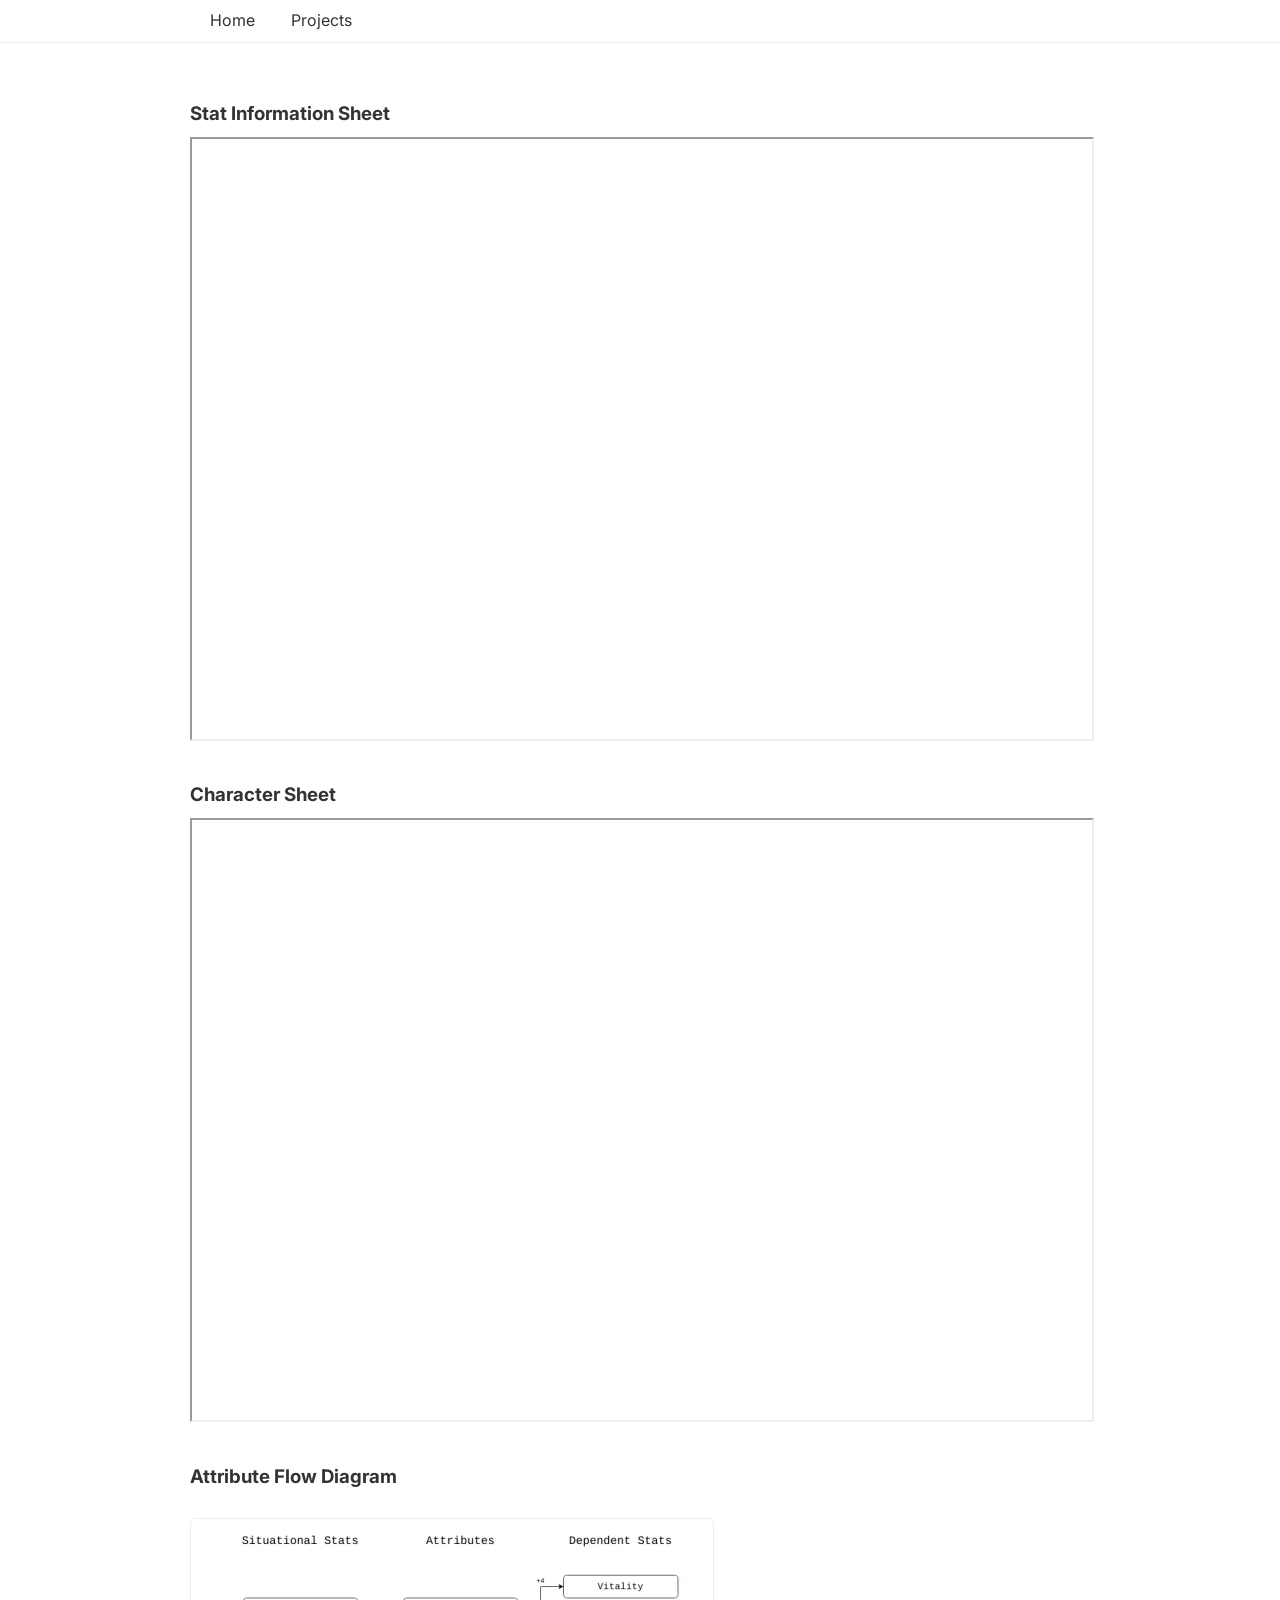
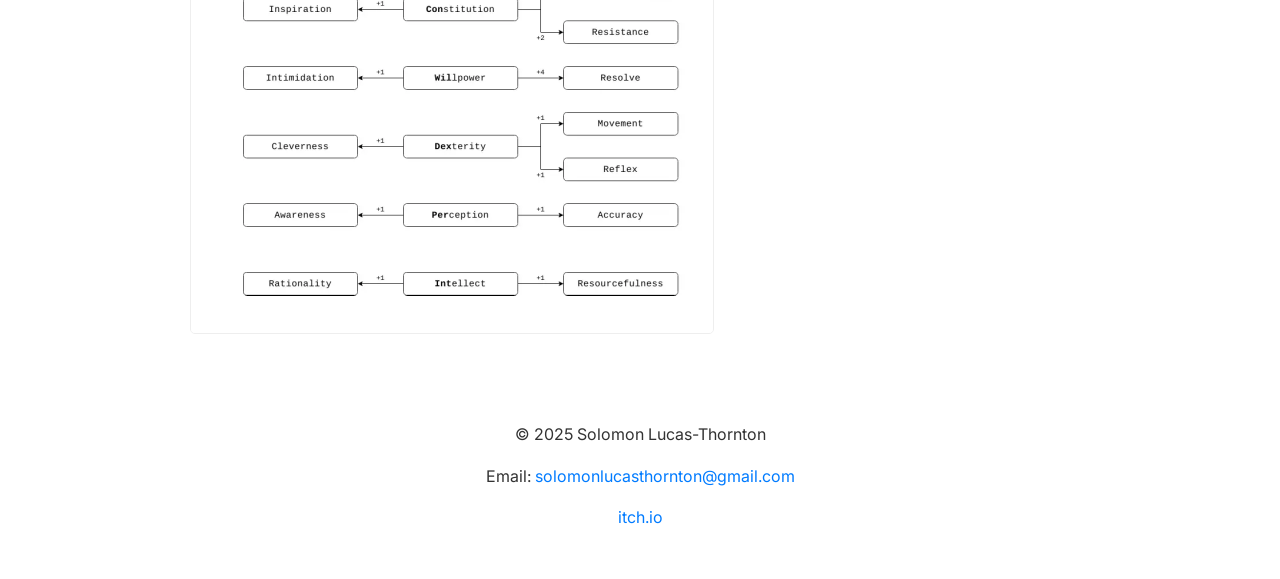
==== commit aeeae1dd: "Update footer contact info and links Changed email address and replaced GitHub link with itch.io in " ====
--- a/stardust.html
+++ b/stardust.html
@@ -38,9 +38,9 @@
     </main>
     <!-- Footer -->
     <footer>
-        <p>&copy; 2025 Solomon Lucas-Thornton</p>
-        <p>Email: <a href="mailto:solomon.lucas.thornton@gmail.com">solomon.lucas.thornton@gmail.com</a></p>
-        <p><a href="https://github.com/Soluke" target="_blank">GitHub</a></p>
+            <p>&copy; 2025 Solomon Lucas-Thornton</p>
+            <p>Email: <a href="mailto:solomonlucasthornton@gmail.com">solomonlucasthornton@gmail.com</a></p>
+            <p><a href="https://soluke22.itch.io/" target="_blank">itch.io</a></p>
     </footer>
     <script src="script.js"></script>
 </body>
